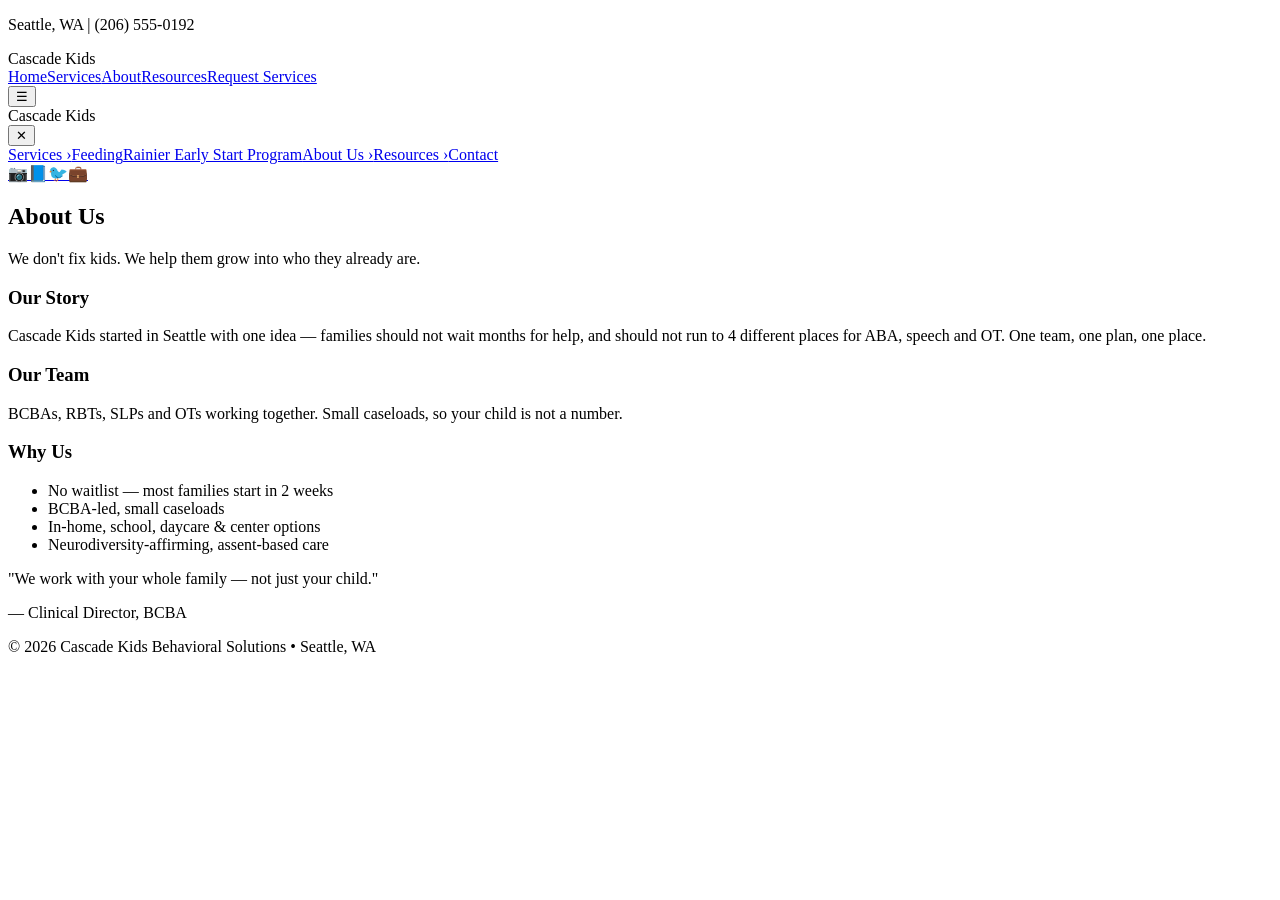
==== about.html @ 391ddd66 "Add files via upload" ====
<!DOCTYPE html><html lang="en"><head><meta charset="UTF-8"><meta name="viewport" content="width=device-width, initial-scale=1.0"><title>About Us | Cascade Kids Seattle</title><link rel="stylesheet" href="style.css"></head><body>
<header class="topbar"><p>Seattle, WA | (206) 555-0192</p></header>
<nav><div class="logo">Cascade <span>Kids</span></div><div class="links"><a href="index.html">Home</a><a href="services.html">Services</a><a href="about.html">About</a><a href="resources.html">Resources</a><a href="contact.html" class="btn">Request Services</a></div><button class="hamburger" onclick="openMenu()">☰</button></nav>
<div id="fullMenu" class="full-menu"><div class="menu-top"><div class="logo white">Cascade <span>Kids</span></div><button class="close-btn" onclick="closeMenu()">✕</button></div><div class="menu-links"><a href="services.html">Services ›</a><a href="feeding.html">Feeding</a><a href="rainier.html">Rainier Early Start Program</a><a href="about.html">About Us ›</a><a href="resources.html">Resources ›</a><a href="contact.html">Contact</a></div><div class="menu-social"><a href="#">📷</a><a href="#">📘</a><a href="#">🐦</a><a href="#">💼</a></div></div>
<section class="section"><h2>About Us</h2><p class="sub">We don't fix kids. We help them grow into who they already are.</p><div class="split"><div><h3>Our Story</h3><p>Cascade Kids started in Seattle with one idea — families should not wait months for help, and should not run to 4 different places for ABA, speech and OT. One team, one plan, one place.</p><h3>Our Team</h3><p>BCBAs, RBTs, SLPs and OTs working together. Small caseloads, so your child is not a number.</p><h3>Why Us</h3><ul class="ticks"><li>No waitlist — most families start in 2 weeks</li><li>BCBA-led, small caseloads</li><li>In-home, school, daycare & center options</li><li>Neurodiversity-affirming, assent-based care</li></ul></div><div class="quote"><p>"We work with your whole family — not just your child."</p><span>— Clinical Director, BCBA</span></div></div></section>
<footer><p>© 2026 Cascade Kids Behavioral Solutions • Seattle, WA</p></footer><script src="script.js"></script></body></html>
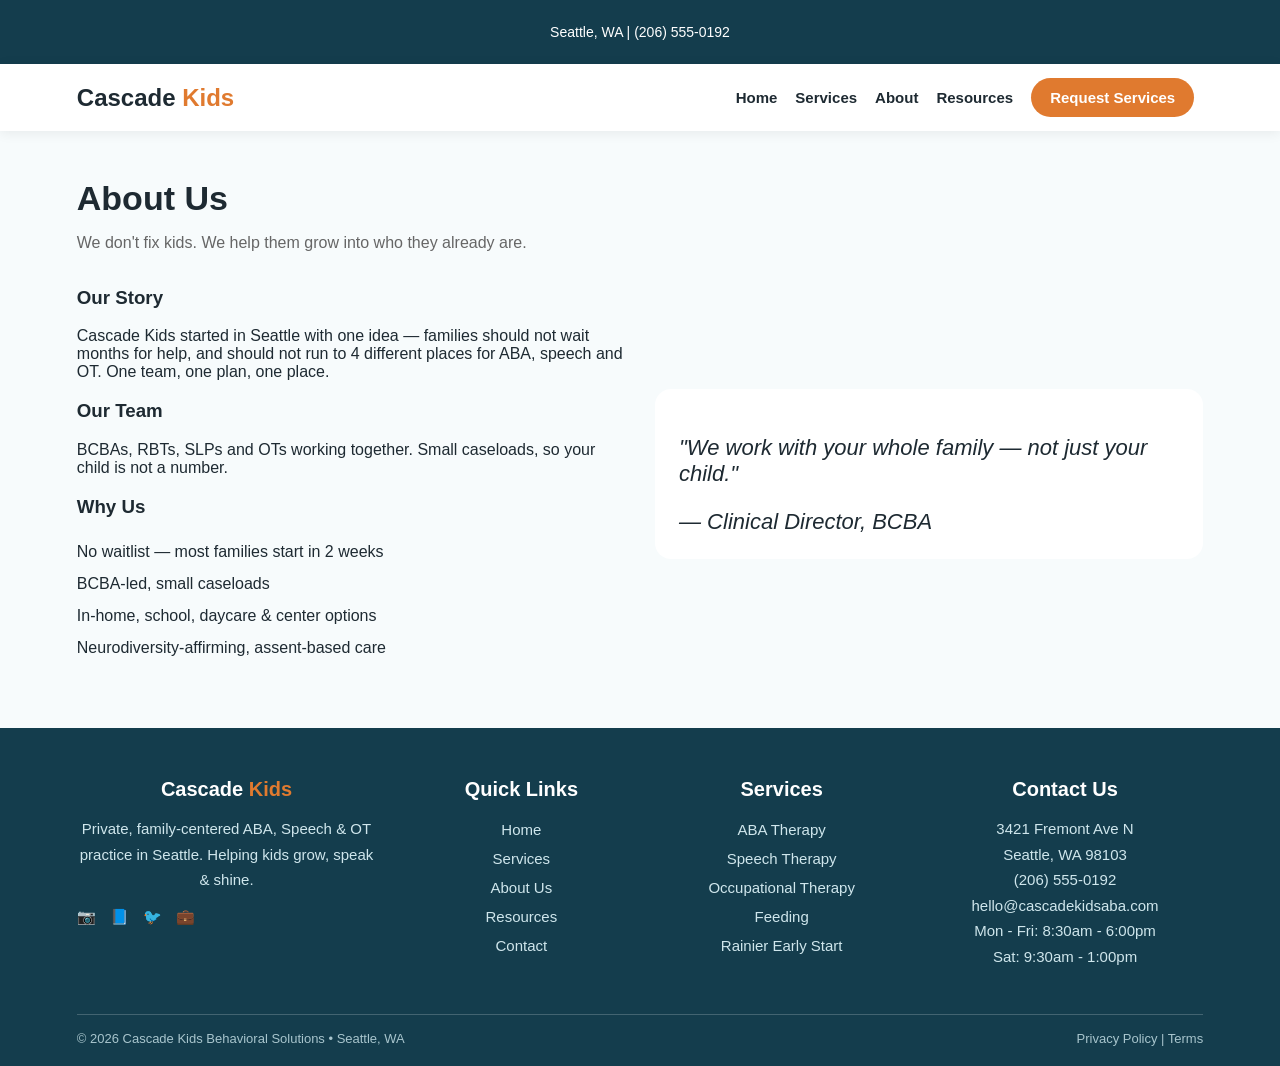
==== commit a92ab66d: "Revamp footer with additional information and links Updated footer section with new content and stru" ====
--- a/about.html
+++ b/about.html
@@ -3,4 +3,41 @@
 <nav><div class="logo">Cascade <span>Kids</span></div><div class="links"><a href="index.html">Home</a><a href="services.html">Services</a><a href="about.html">About</a><a href="resources.html">Resources</a><a href="contact.html" class="btn">Request Services</a></div><button class="hamburger" onclick="openMenu()">☰</button></nav>
 <div id="fullMenu" class="full-menu"><div class="menu-top"><div class="logo white">Cascade <span>Kids</span></div><button class="close-btn" onclick="closeMenu()">✕</button></div><div class="menu-links"><a href="services.html">Services ›</a><a href="feeding.html">Feeding</a><a href="rainier.html">Rainier Early Start Program</a><a href="about.html">About Us ›</a><a href="resources.html">Resources ›</a><a href="contact.html">Contact</a></div><div class="menu-social"><a href="#">📷</a><a href="#">📘</a><a href="#">🐦</a><a href="#">💼</a></div></div>
 <section class="section"><h2>About Us</h2><p class="sub">We don't fix kids. We help them grow into who they already are.</p><div class="split"><div><h3>Our Story</h3><p>Cascade Kids started in Seattle with one idea — families should not wait months for help, and should not run to 4 different places for ABA, speech and OT. One team, one plan, one place.</p><h3>Our Team</h3><p>BCBAs, RBTs, SLPs and OTs working together. Small caseloads, so your child is not a number.</p><h3>Why Us</h3><ul class="ticks"><li>No waitlist — most families start in 2 weeks</li><li>BCBA-led, small caseloads</li><li>In-home, school, daycare & center options</li><li>Neurodiversity-affirming, assent-based care</li></ul></div><div class="quote"><p>"We work with your whole family — not just your child."</p><span>— Clinical Director, BCBA</span></div></div></section>
-<footer><p>© 2026 Cascade Kids Behavioral Solutions • Seattle, WA</p></footer><script src="script.js"></script></body></html>
+<footer class="footer">
+  <div class="footer-grid">
+    <div>
+      <h3>Cascade <span>Kids</span></h3>
+      <p>Private, family-centered ABA, Speech & OT practice in Seattle. Helping kids grow, speak & shine.</p>
+      <div class="footer-social">
+        <a href="#">📷</a>
+        <a href="#">📘</a>
+        <a href="#">🐦</a>
+        <a href="#">💼</a>
+      </div>
+    </div>
+    <div>
+      <h3>Quick Links</h3>
+      <a href="index.html">Home</a>
+      <a href="services.html">Services</a>
+      <a href="about.html">About Us</a>
+      <a href="resources.html">Resources</a>
+      <a href="contact.html">Contact</a>
+    </div>
+    <div>
+      <h3>Services</h3>
+      <a href="services.html">ABA Therapy</a>
+      <a href="services.html">Speech Therapy</a>
+      <a href="services.html">Occupational Therapy</a>
+      <a href="feeding.html">Feeding</a>
+      <a href="rainier.html">Rainier Early Start</a>
+    </div>
+    <div>
+      <h3>Contact Us</h3>
+      <p>3421 Fremont Ave N<br>Seattle, WA 98103<br>(206) 555-0192<br>hello@cascadekidsaba.com<br>Mon - Fri: 8:30am - 6:00pm<br>Sat: 9:30am - 1:00pm</p>
+    </div>
+  </div>
+  <div class="footer-bottom">
+    <span>© 2026 Cascade Kids Behavioral Solutions • Seattle, WA</span>
+    <span>Privacy Policy | Terms</span>
+  </div>
+</footer>
--- a/style.css
+++ b/style.css
@@ -0,0 +1,70 @@
+*{box-sizing:border-box}body{margin:0;font-family:Arial,sans-serif;color:#1e2a32;background:#f7fbfc}
+.topbar{background:#143d4d;color:#fff;text-align:center;padding:10px 12px;font-size:14px}
+nav{display:flex;justify-content:space-between;align-items:center;padding:14px 6vw;background:#fff;position:sticky;top:0;z-index:10;box-shadow:0 2px 12px rgba(0,0,0,.07)}
+.logo{font-weight:800;font-size:24px}.logo span{color:#e07a2f}
+.links a{margin:0 9px;text-decoration:none;color:#1e2a32;font-weight:700;font-size:15px}.btn{background:#e07a2f;color:#fff!important;padding:11px 19px;border-radius:999px;text-decoration:none;display:inline-block;border:0;cursor:pointer;font-weight:700}.btn.big{padding:14px 22px;font-size:16px}.btn.ghost{background:#fff;color:#143d4d!important;border:2px solid #143d4d}.btn.full{width:100%}
+.hero{display:grid;grid-template-columns:1.2fr .8fr;gap:30px;padding:42px 6vw;background:linear-gradient(135deg,#d9eef2,#fff0dd)}
+.hero h1{font-size:48px;line-height:1.05;margin:14px 0}.badge{background:#fff;border:1px solid #d5e6ea;padding:8px 13px;border-radius:999px;font-size:13px;font-weight:700;display:inline-block}
+.hero-btns{display:flex;gap:12px;margin:20px 0;flex-wrap:wrap}.stats{display:flex;gap:28px;margin-top:22px;flex-wrap:wrap}.stats div{display:flex;flex-direction:column}.stats b{font-size:22px}.stats span{font-size:13px;color:#666}
+.hero-card{background:#fff;border-radius:18px;padding:22px;box-shadow:0 12px 30px rgba(0,0,0,.08);height:fit-content}.hero-card ol{padding-left:18px}.hero-card li{margin:12px 0}.small{font-size:13px;color:#666}
+.section{padding:48px 6vw}.section.light{background:#eef6f7}.section h2{font-size:34px;margin:0 0 8px}.sub{color:#666;max-width:700px}
+.grid{display:grid;grid-template-columns:repeat(3,1fr);gap:18px;margin-top:24px}.card{background:#fff;border:1px solid #eee;border-radius:16px;padding:20px}.card.highlight{background:#143d4d;color:#fff}.icon{font-size:32px}
+.split{display:grid;grid-template-columns:1fr 1fr;gap:30px;align-items:center}.ticks{list-style:none;padding:0;line-height:2}.quote{background:#fff;border-radius:16px;padding:24px;font-size:22px;font-style:italic}
+.steps{display:grid;grid-template-columns:repeat(4,1fr);gap:14px;margin-top:20px}.steps div{background:#fff;border-radius:14px;padding:18px;border:1px solid #eee}.steps b{background:#e07a2f;color:#fff;width:32px;height:32px;display:grid;place-items:center;border-radius:50%}
+.tags{background:#fff;padding:18px;border-radius:12px;line-height:2}
+.contact{display:grid;grid-template-columns:1.2fr .8fr;gap:26px}.form-box{background:#fff;border-radius:18px;padding:24px;box-shadow:0 10px 26px rgba(0,0,0,.06)}.form-box input,.form-box select{width:100%;padding:12px;margin:7px 0;border:1px solid #ddd;border-radius:10px;font-size:15px}
+.info h3{font-size:24px}.note{background:#fff0dd;padding:14px;border-radius:12px;font-size:13px;margin-top:16px}
+footer{background:#143d4d;color:#fff;text-align:center;padding:18px}
+/* FULL SCREEN MENU - Bloom jaisa */
+.hamburger{display:none;font-size:28px;background:none;border:none;cursor:pointer;color:#143d4d}
+.full-menu{display:none;position:fixed;top:0;left:0;width:100%;height:100%;background:#143d4d;z-index:9999;padding:20px 6vw;overflow-y:auto}
+.full-menu.open{display:block}
+.menu-top{display:flex;justify-content:space-between;align-items:center}
+.logo.white{color:#fff}.logo.white span{color:#e07a2f}
+.close-btn{font-size:28px;background:none;border:none;color:#fff;cursor:pointer}
+.menu-links{display:flex;flex-direction:column;margin-top:40px}
+.menu-links > a{color:#fff;text-decoration:none;font-size:32px;font-weight:700;padding:14px 0;border-bottom:1px solid rgba(255,255,255,.15);display:flex;justify-content:space-between}
+.menu-links > a span{color:#e07a2f}
+.submenu{display:none;flex-direction:column;padding-left:20px}
+.submenu.open{display:flex}
+.submenu a{color:#cfe6ec;text-decoration:none;font-size:20px;padding:10px 0}
+.menu-social{display:flex;gap:18px;margin-top:40px;font-size:28px}
+.menu-social a{text-decoration:none}
+@media(max-width:800px){.hero,.grid,.split,.contact,.steps{grid-template-columns:1fr}.hero h1{font-size:34px}.hamburger{display:block}nav .links{display:none}}
+/* ===== BIG FOOTER ===== */
+.footer{
+  background:#143d4d;
+  color:#fff;
+  padding:50px 6vw 20px;
+}
+.footer-grid{
+  display:grid;
+  grid-template-columns:1.3fr 1fr 1fr 1.2fr;
+  gap:30px;
+}
+.footer h3{font-size:20px;margin:0 0 14px}
+.footer h3 span{color:#e07a2f}
+.footer p{color:#cfe6ec;line-height:1.7;font-size:15px}
+.footer a{
+  display:block;
+  color:#cfe6ec;
+  text-decoration:none;
+  padding:6px 0;
+  font-size:15px;
+}
+.footer a:hover{color:#fff}
+.footer-social{display:flex;gap:14px;margin-top:14px;font-size:24px}
+.footer-social a{padding:0}
+.footer-bottom{
+  border-top:1px solid rgba(255,255,255,.2);
+  margin-top:30px;
+  padding-top:16px;
+  display:flex;
+  justify-content:space-between;
+  flex-wrap:wrap;
+  font-size:13px;
+  color:#a8c5cd;
+}
+@media(max-width:800px){
+  .footer-grid{grid-template-columns:1fr}
+}
